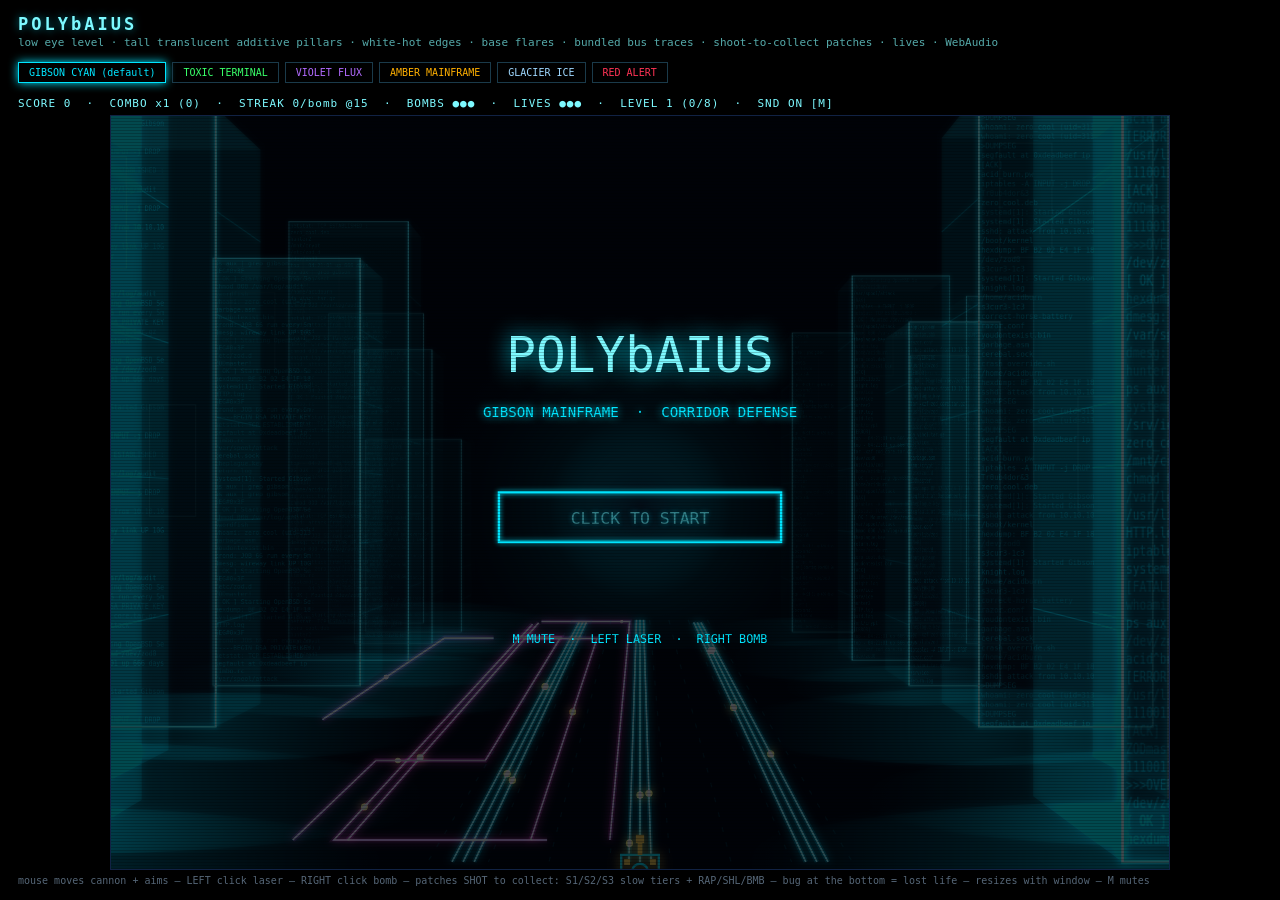
==== src/index.html @ a09da257 "dev: src/ production build — ES modules extracted from v5 (dev+qa verified)" ====
<!DOCTYPE html>
<html lang="en">
<head>
<meta charset="utf-8">
<title>PolybAIus</title>
<link rel="stylesheet" href="css/game.css">
</head>
<body>
<h1>POLYbAIUS</h1>
<div class="sub">low eye level · tall translucent additive pillars · white-hot edges · base flares · bundled bus traces · shoot-to-collect patches · lives · WebAudio</div>
<div id="pals"></div>
<div id="hud"></div>
<div id="wrap"><div id="board"><canvas id="cv" width="900" height="640"></canvas><div id="scan"></div></div></div>
<div class="hint">mouse moves cannon + aims — LEFT click laser — RIGHT click bomb — patches SHOT to collect: S1/S2/S3 slow tiers + RAP/SHL/BMB — bug at the bottom = lost life — resizes with window — M mutes</div>
<!-- Native ES modules, no bundler (D7). Serve over http:// — file:// will not load modules. -->
<script type="module" src="js/main.js"></script>
</body>
</html>
---- src/css/game.css ----
:root { color-scheme: dark; }
html,body { margin:0; padding:0; background:#000; color:#cfe; height:100%; overflow:hidden; }
body { font-family:"JetBrains Mono","Fira Code",monospace; padding:14px 18px; box-sizing:border-box;
  display:flex; flex-direction:column; min-height:100%; }
h1 { font-size:17px; letter-spacing:3px; color:#7df9ff; text-shadow:0 0 8px #00e5ff88; margin:0 0 2px; flex:0 0 auto; }
.sub { font-size:11px; color:#5aa; margin-bottom:12px; flex:0 0 auto; }
.pal { display:inline-block; border:1px solid #1a3a4a; padding:4px 10px; margin:0 6px 6px 0; cursor:pointer; font-size:10px; }
.pal.sel { border-color:currentColor; box-shadow:0 0 10px currentColor; }
#pals { flex:0 0 auto; }
#hud { font-size:11px; color:#7df9ff; margin:8px 0 6px; letter-spacing:1px; white-space:pre; flex:0 0 auto; }
/* wrap is the letterbox stage: remaining viewport after chrome, canvas centered inside */
#wrap { flex:1 1 auto; min-height:0; width:100%; display:flex; align-items:center; justify-content:center; }
#board { position:relative; border:1px solid #124; cursor:none; line-height:0; flex:0 0 auto; }
#cv { display:block; }
#scan { position:absolute; inset:0; pointer-events:none;
  background:repeating-linear-gradient(0deg, rgba(0,0,0,.22) 0 1px, transparent 1px 3px); }
.hint { font-size:10px; color:#567; margin-top:6px; flex:0 0 auto; }
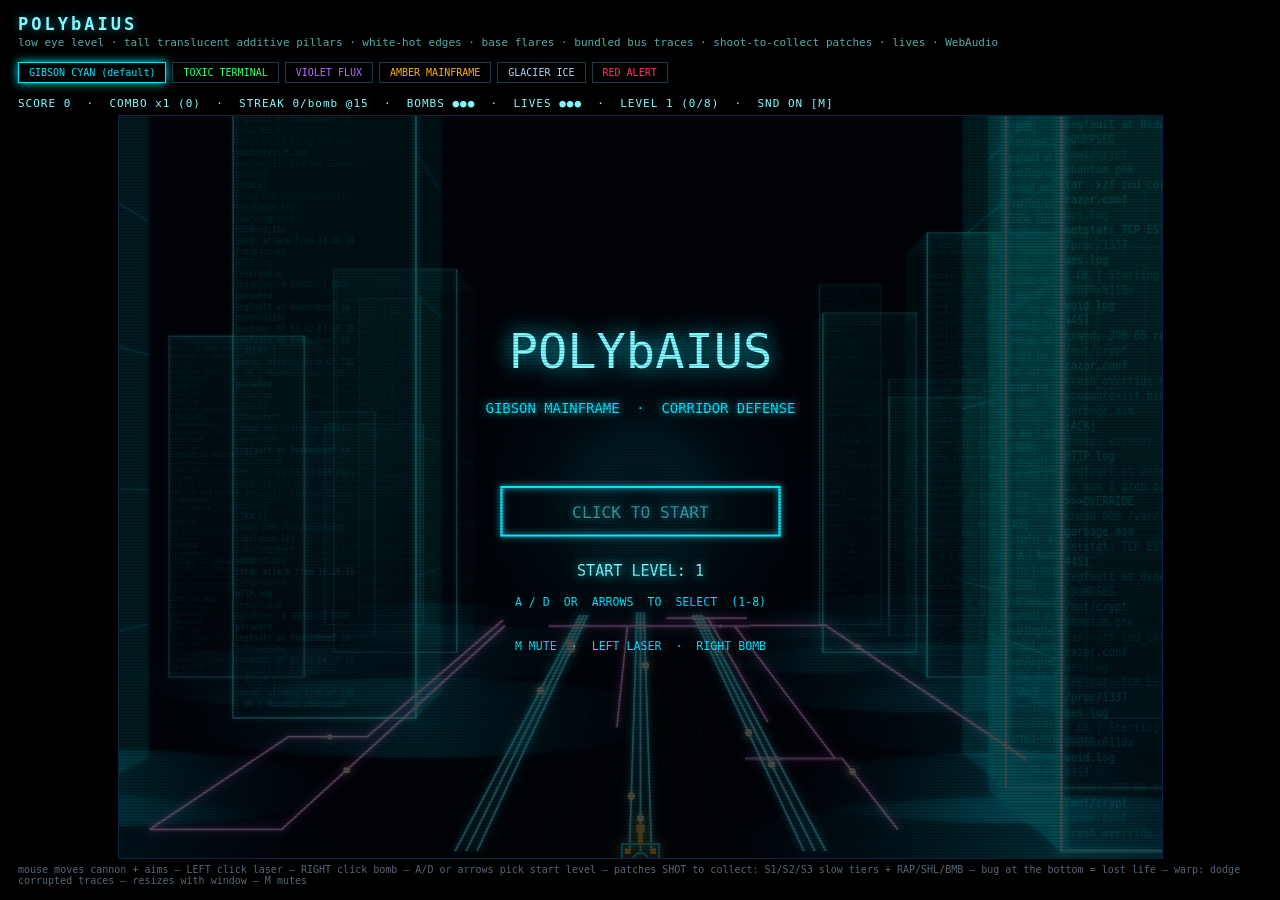
==== commit 0d32af25: "dev: warp sequence, skill-step start level, difficulty curve Warp to core between waves with shootab" ====
--- a/src/index.html
+++ b/src/index.html
@@ -11,7 +11,7 @@
 <div id="pals"></div>
 <div id="hud"></div>
 <div id="wrap"><div id="board"><canvas id="cv" width="900" height="640"></canvas><div id="scan"></div></div></div>
-<div class="hint">mouse moves cannon + aims — LEFT click laser — RIGHT click bomb — patches SHOT to collect: S1/S2/S3 slow tiers + RAP/SHL/BMB — bug at the bottom = lost life — resizes with window — M mutes</div>
+<div class="hint">mouse moves cannon + aims — LEFT click laser — RIGHT click bomb — A/D or arrows pick start level — patches SHOT to collect: S1/S2/S3 slow tiers + RAP/SHL/BMB — bug at the bottom = lost life — warp: dodge corrupted traces — resizes with window — M mutes</div>
 <!-- Native ES modules, no bundler (D7). Serve over http:// — file:// will not load modules. -->
 <script type="module" src="js/main.js"></script>
 </body>
